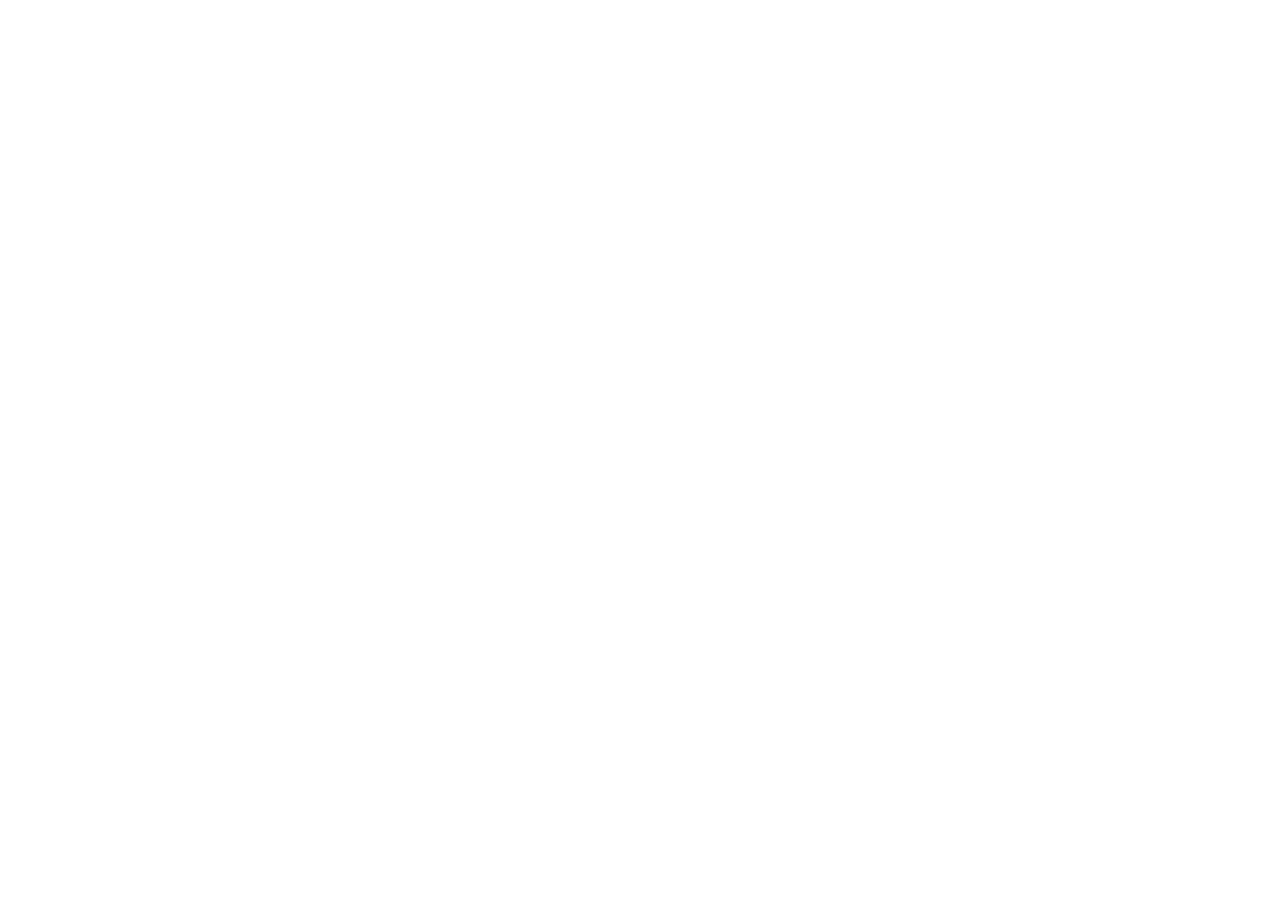
==== index.html @ 1a2de92a "Initial commit" ====
<!DOCTYPE html>
<html lang="en">
<head>
    <meta charset="UTF-8">
    <meta name="viewport" content="width=device-width, initial-scale=1.0">
    <link rel="stylesheet" href="assets/css/style.css">
    <title>Document</title>
</head>
<body>
    


    <script src="assets/js/script.js"></script>
</body>
</html>
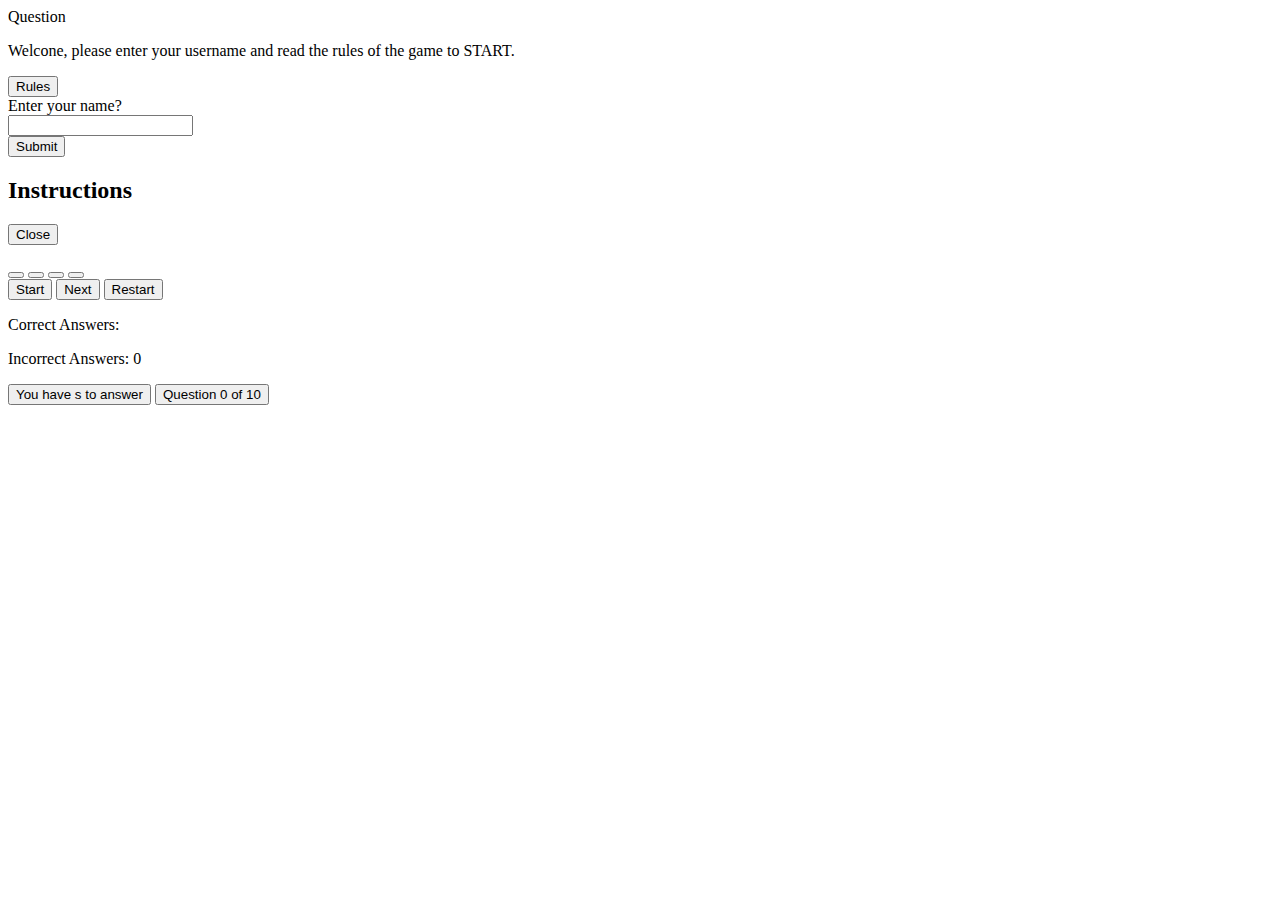
==== commit 452de812: "Initial html framework" ====
--- a/index.html
+++ b/index.html
@@ -1,15 +1,82 @@
 <!DOCTYPE html>
 <html lang="en">
+
 <head>
     <meta charset="UTF-8">
     <meta name="viewport" content="width=device-width, initial-scale=1.0">
+    <meta name="description"
+        content="Afro-Geo is a children's game that teaches geography by guessing the capital citys of various countries. It is a fun and engaging way to learn about the world and its countries.">
+    <meta name="keywords"
+        content="quiz, game, geography, interactive, countries, capitals, city, children, learn, fun, children's game">
     <link rel="stylesheet" href="assets/css/style.css">
     <title>Document</title>
 </head>
+
 <body>
-    
+    <!--Game Area-->
+    <div>
+
+        <!--Question Area-->
+        <div>
+            <div>Question</div>
+
+        </div>
+
+        <!-- rules and submit area -->
+        <div>
+            <p> Welcone, please enter your username and read the rules of the game to START.</p>
+            <button>Rules</button>
+            <form>
+                <label>Enter your name?</label><br>
+                <input><br>
+                <button>Submit</button>
+            </form>
 
 
+            <!-- rules -->
+            <div>
+                <h2>Instructions</h2>
+                <p>
+
+                </p>
+
+                <button>Close</button>
+            </div>
+
+        </div>
+
+        <!--Answer Area-->
+        <div>
+            <p></p>
+            <button></button>
+            <button></button>
+            <button></button>
+            <button></button>
+        </div>
+
+        <!--Input Area-->
+        <div>
+            <button>Start</button>
+            <button>Next</button>
+            <button>Restart</button>
+        </div>
+
+        <!--Score-->
+        <div>
+            <p>Correct Answers: </p>
+            <p>Incorrect Answers: <span>0</span></p>
+            <button>You have <span></span>s to answer </button>
+            <button>Question <span>0</span> of 10</button>
+
+
+        </div>
+
+
+    </div>
+
+
+    <!--links to javascript-->
     <script src="assets/js/script.js"></script>
 </body>
+
 </html>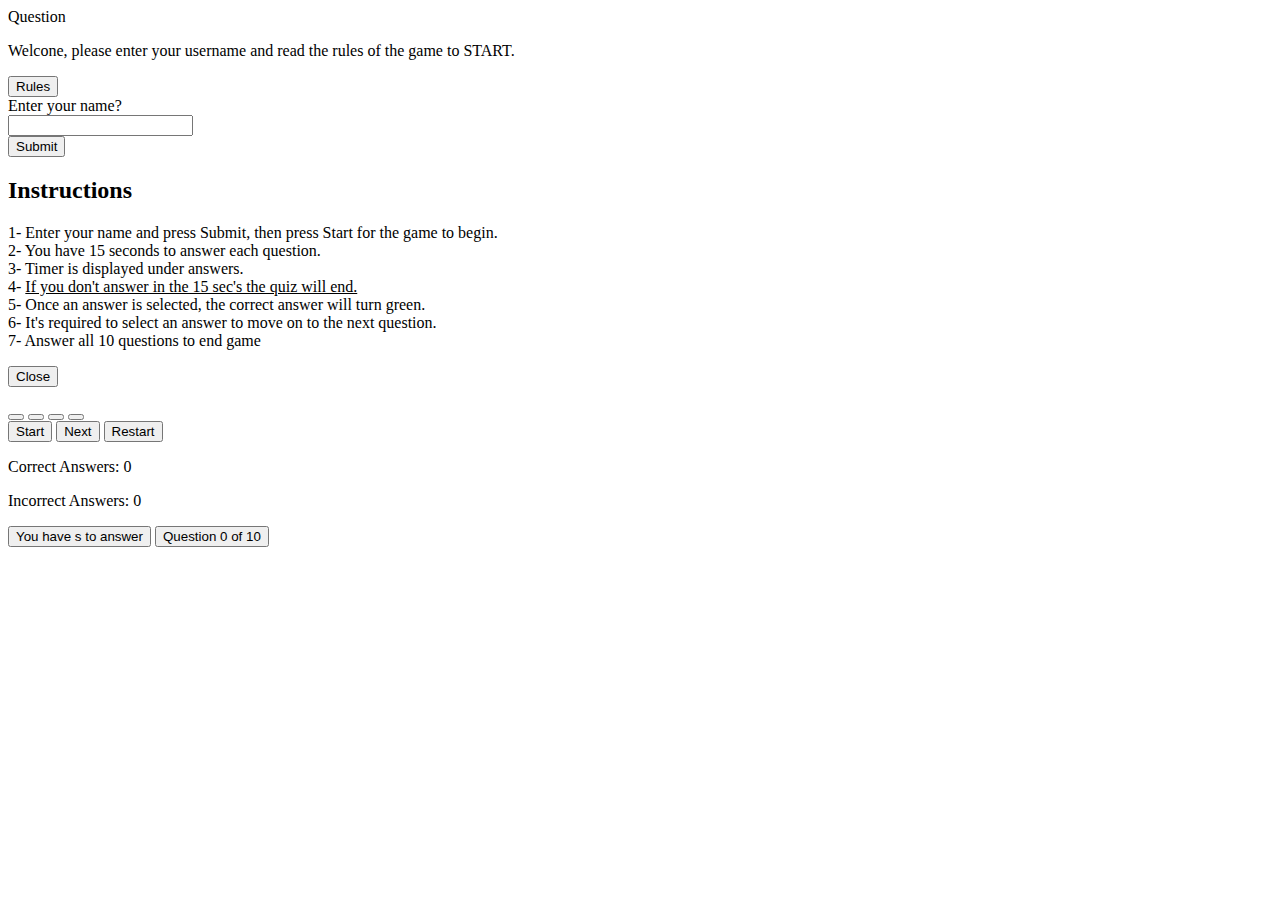
==== commit 1d72eb6a: "Added class, id and rules to the initial frame" ====
--- a/index.html
+++ b/index.html
@@ -13,69 +13,75 @@
 </head>
 
 <body>
-    <!--Game Area-->
-    <div>
+   <!--Game Area-->
+   <div class="quiz-section">
 
-        <!--Question Area-->
-        <div>
-            <div>Question</div>
+    <!--Question Area-->
+    <div id="questions-cont">
+        <div id="questions-area">Question</div>
 
+    </div>
+
+    <!-- rules and submit area -->
+    <div class="quiz-section btn-flex">
+        <p id="info"> Welcone, please enter your username and read the rules of the game to START.</p>
+
+        <!-- <button id="quiz-rules" class="btn">Rules</button> -->
+        <button id="quiz-rules" class="btn">Rules</button>
+
+        <form id="form">
+            <label id="myLabel">Enter your name?</label><br>
+            <input type="text" id="myName" name="fname"><br>
+            <button type="button" id="submit" class="btn">Submit</button>
+        </form>
+
+        <!-- rules -->
+        <div id="rules-guide" class="hide">
+            <h2>Instructions</h2>
+            <p>
+                1- Enter your name and press Submit, then press Start for the game to begin. <br>
+                2- You have 15 seconds to answer each question.<br>
+                3- Timer is displayed under answers.<br>
+                4- <u>If you don't answer in the 15 sec's the quiz will end.</u><br>
+                5- Once an answer is selected, the correct answer will turn green.<br>
+                6- It's required to select an answer to move on to the next question. <br>
+                7- Answer all 10 questions to end game<br>
+            </p>
+
+            <button id="close-btn" class="btn">Close</button>
         </div>
+        <p id="finish-text-score" class="hide"></p>
+    </div>
+    
+    <!--Answer Area-->
+    <div class="answer-choice btn">
+        <p id="rule-text-score" class="hide"></p>
+        <button class="btn hide"></button>
+        <button class="btn hide"></button>
+        <button class="btn hide"></button>
+        <button class="btn hide"></button>
+    </div>
 
-        <!-- rules and submit area -->
-        <div>
-            <p> Welcone, please enter your username and read the rules of the game to START.</p>
-            <button>Rules</button>
-            <form>
-                <label>Enter your name?</label><br>
-                <input><br>
-                <button>Submit</button>
-            </form>
+    <!--Input Area-->
+    <div class="navigation">
+        <button id="start-btn" class="s-btn hide">Start</button>
+        <button id="next-btn" class="next-btn hide">Next</button>
+        <button id="restart-btn" class="restart-btn btn hide">Restart</button>
+    </div>
 
-
-            <!-- rules -->
-            <div>
-                <h2>Instructions</h2>
-                <p>
-
-                </p>
-
-                <button>Close</button>
-            </div>
-
-        </div>
-
-        <!--Answer Area-->
-        <div>
-            <p></p>
-            <button></button>
-            <button></button>
-            <button></button>
-            <button></button>
-        </div>
-
-        <!--Input Area-->
-        <div>
-            <button>Start</button>
-            <button>Next</button>
-            <button>Restart</button>
-        </div>
-
-        <!--Score-->
-        <div>
-            <p>Correct Answers: </p>
-            <p>Incorrect Answers: <span>0</span></p>
-            <button>You have <span></span>s to answer </button>
-            <button>Question <span>0</span> of 10</button>
-
-
-        </div>
+    <!--Score-->
+    <div class="score-area">
+        <p class="scores-btn hide" id="scores-btn">Correct Answers: <span id="correct">0</span></p>
+        <p class="scoresin-btn hide" id="scoresin-btn">Incorrect Answers: <span id="incorrect">0</span></p>
+        <button id="timer-btn" class="timer-btn hide">You have <span id="timer"></span>s to answer </button>
+        <button id="clicks-btn" class="clicks-btn hide">Question <span id="clicks">0</span> of 10</button>
 
 
     </div>
 
 
-    <!--links to javascript-->
+</div>
+<!--links to javascript-->
     <script src="assets/js/script.js"></script>
 </body>
 
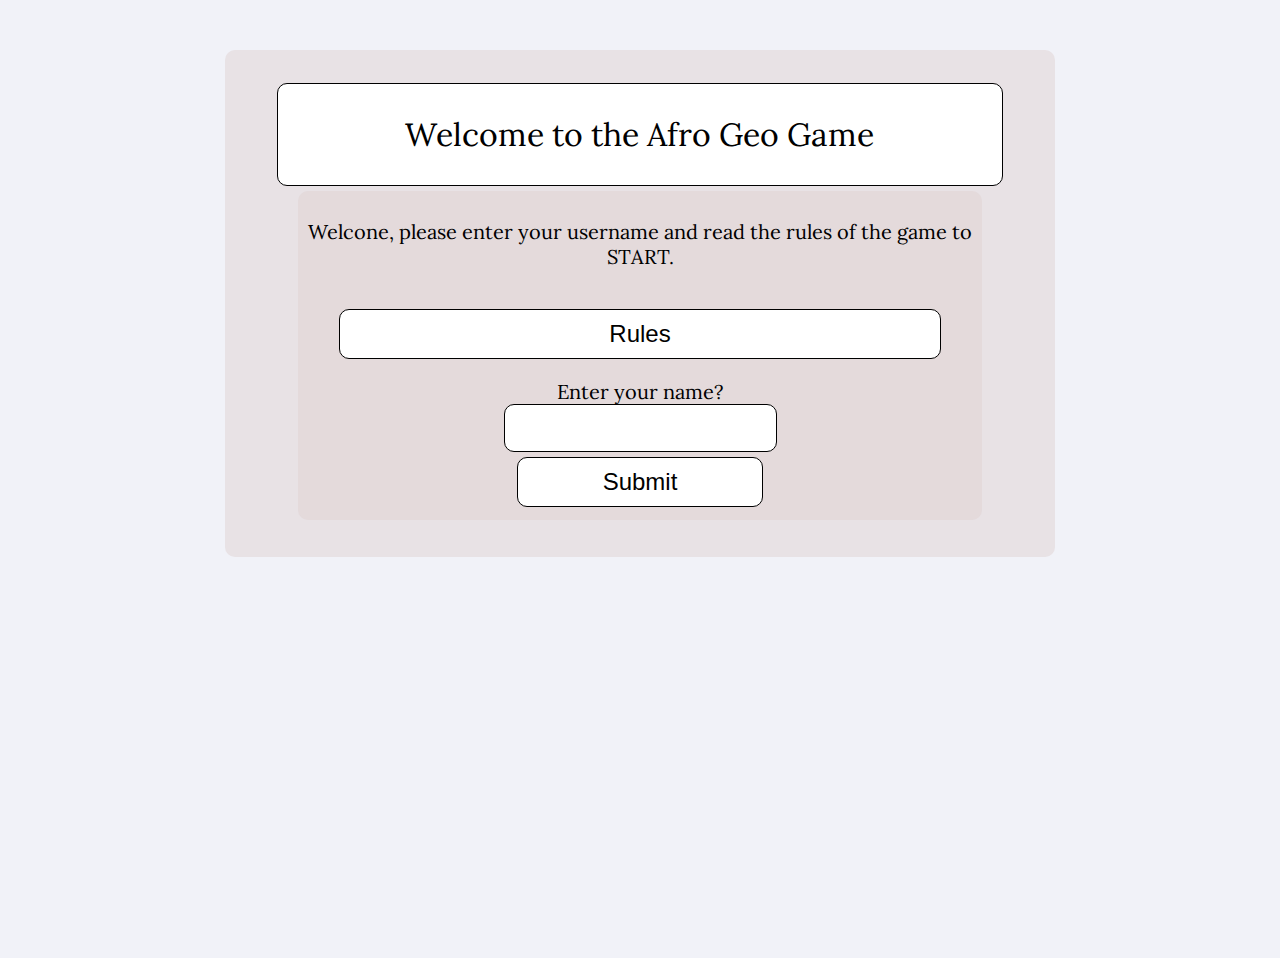
==== commit 4c8f87ef: "Display questions" ====
--- a/index.html
+++ b/index.html
@@ -9,7 +9,14 @@
     <meta name="keywords"
         content="quiz, game, geography, interactive, countries, capitals, city, children, learn, fun, children's game">
     <link rel="stylesheet" href="assets/css/style.css">
-    <title>Document</title>
+    <title>Afro Geo</title>
+
+    <!--Favicon-->
+    <link rel="apple-touch-icon" sizes="180x180" href="assets/favicon/apple-touch-icon.png">
+    <link rel="icon" type="image/png" sizes="32x32" href="assets/favicon/favicon-32x32.png">
+    <link rel="icon" type="image/png" sizes="16x16" href="assets/favicon/favicon-16x16.png">
+
+
 </head>
 
 <body>
@@ -52,7 +59,7 @@
         </div>
         <p id="finish-text-score" class="hide"></p>
     </div>
-    
+
     <!--Answer Area-->
     <div class="answer-choice btn">
         <p id="rule-text-score" class="hide"></p>
@@ -83,6 +90,7 @@
 </div>
 <!--links to javascript-->
     <script src="assets/js/script.js"></script>
+    <script src="assets/js/questions.js"></script>
 </body>
 
 </html>--- a/assets/css/style.css
+++ b/assets/css/style.css
@@ -0,0 +1,437 @@
+@import url('https://fonts.googleapis.com/css2?family=Lora:ital,wght@1,500&display=swap');
+
+body {
+    font-family: "Lora", sans-serif;
+    background-color: #f1f2f8;
+    text-align: center;
+    background-image: url("assets/images/cover.jpg");
+    background-size: cover;
+    background-repeat: no-repeat;
+    margin-top: 50px;
+    max-width: 2000px;
+    min-height: 100vh;
+    }
+
+/*heading*/
+
+.heading {
+    font-size: 2.5em;
+    background-color: rgba(228, 205, 205, 0.5);
+    box-sizing: border-box;
+    width: 85%;
+    max-width: 830px;
+    margin-left: auto;
+    margin-right: auto;
+    padding: 1%;
+    border-radius: 10px;
+}
+
+/*main game area*/
+
+.quiz-section {
+    background-color: rgba(223, 209, 209, 0.5);
+    box-sizing: border-box;
+    width: 85%;
+    max-width: 830px;
+    margin-left: auto;
+    margin-right: auto;
+    padding: 1%;
+    border-radius: 10px;
+}
+
+#questions-cont {
+    width: 90%;
+    font-size: 2rem;
+    margin: auto;
+    margin-top: 20px;
+    padding: 30px 0;
+    background-color: white;
+    border-radius: 10px;
+    border: 1px solid black;
+}
+
+/*rules display area*/
+#rules-guide {
+    text-align: left;
+    font-size: 18px;
+    padding: 15px;
+    color: #000000;
+    border: 1px solid black;
+    border-radius: 5px;
+    background: white;
+}
+
+#rule-text-score {
+    text-align: left;
+    font-size: 18px;
+    padding: 15px;
+    color: #000000;
+    border: 1px solid black;
+    border-radius: 5px;
+    background: #ff3535;
+    font-weight: bold;
+}
+
+#finish-text-score {
+    text-align: left;
+    font-size: 18px;
+    padding: 15px;
+    color: #000000;
+    border: 1px solid black;
+    border-radius: 5px;
+    background: #ffffff;
+    font-weight: bold;
+}
+
+/*submit text*/
+
+#info,
+#myLabel {
+    font-size: 20px;
+}
+
+#myName {
+    padding: 12px;
+    text-align: center;
+    border: 1px solid black;
+    border-radius: 10px;
+    font-size: 1.2rem;
+}
+
+#info {
+    font-size: 20px;
+}
+
+
+/*scoring area*/
+
+#correct {
+    color: green;
+    font-weight: bold;
+}
+
+#incorrect {
+    color: red;
+    font-weight: bold;
+}
+
+.score-area {
+    margin: 0 auto;
+    width: 60%;
+    font-size: 1.2rem;
+}
+
+
+.scoresin-btn {
+    display: inline-block;
+    padding: 20px;
+    width: 40%;
+    border-radius: 5px;
+    border: 1px solid black;
+    padding: 1px;
+    background-color: white;
+    font-size: 1.2rem;
+}
+
+.scores-btn {
+    display: inline-block;
+    padding: 20px;
+    width: 40%;
+    border-radius: 5px;
+    border: 1px solid black;
+    padding: 1px;
+    background-color: white;
+    font-size: 1.2rem;
+}
+
+.finalscoresin-btn {
+    display: inline-block;
+    padding: 20px;
+    width: 40%;
+    border-radius: 5px;
+    border: 1px solid black;
+    padding: 1px;
+    background-color: white;
+    font-size: 1.2rem;
+}
+
+.scoresover {
+    display: inline-block;
+    padding: 20px;
+    width: 60%;
+    border-radius: 5px;
+    border: 1px solid #000000;
+    padding: 1px;
+    background-color: white;
+}
+
+.timer-btn {
+    display: inline-block;
+    padding: 1px;
+    width: 65%;
+    border-radius: 5px;
+    border: 1px solid black;
+    background-color: white;
+    font-size: 1.2rem;
+}
+
+.clicks-btn {
+    display: inline-block;
+    padding: 1px;
+    width: 65%;
+    border-radius: 5px;
+    border: 1px solid black;
+    background-color: white;
+    font-size: 1.2rem;
+}
+
+#timer {
+    color: red;
+    font-size: 1.2rem;
+}
+
+#clicks {
+    color: red;
+    font-size: 1.2rem;
+}
+
+#time {
+    color: red;
+    font-size: 1.2rem;
+}
+
+/*answer section*/
+
+.answer-choice {
+    display: flex;
+    flex-direction: column;
+    align-items: center;
+    padding: 10px;
+}
+
+.btn-flex {
+    display: flex;
+    justify-content: center;
+    align-items: center;
+    gap: 15px;
+    margin: 5px auto;
+    flex-direction: column;
+}
+
+button {
+    margin: 5px;
+    width: 90%;
+    border-radius: 10px;
+    border: 1px solid black;
+    padding: 10px;
+    background-color: white;
+    font-size: 1.5rem;
+}
+
+
+button:hover {
+    background-color: #dadfd8;
+}
+
+.navigationrestart:hover {
+    background-color: #dadfd8;
+}
+
+.btn.correct {
+    background-color: green;
+}
+
+.btn.wrong {
+    background-color: red;
+
+}
+
+.hide {
+    display: none;
+}
+
+
+/*navigation buttons*/
+
+#start-btn,
+#next-btn {
+    width: 30%;
+    margin: 10px 0;
+}
+
+.navigationrestart {
+    margin: auto;
+    width: 10%;
+    border-radius: 10px;
+    border: 1px solid black;
+    padding: 6px;
+    background-color: white;
+    font-size: 1.5rem;
+}
+
+@keyframes glowing {
+    0% {
+        background-color: #98BAE7;
+        box-shadow: 0 0 5px #98BAE7;
+    }
+
+    50% {
+        background-color: #dadfd8;
+    }
+
+    100% {
+        background-color: #98BAE7;
+        box-shadow: 0 0 5px #98BAE7;
+    }
+}
+
+#quiz-rules {
+    animation: glowing 1300ms infinite;
+}
+
+
+/*404 error page*/
+
+.whoops {
+    width: 85%;
+    max-width: 830px;
+    font-size: xx-large;
+    width: 90%;
+    font-size: 2rem;
+    margin: auto;
+    margin-top: 20px;
+    padding: 30px 0;
+    background-color: white;
+    border-radius: 10px;
+    border: 1px solid black;
+
+}
+
+
+/*media queries*/
+
+@media screen and (min-width: 1900px) {
+
+    body {
+        align-items: center;
+    }
+
+
+}
+
+
+@media screen and (max-width: 768px) {
+    body {
+        margin-left: auto;
+    }
+
+    .quiz-section {
+        width: 85%;
+
+    }
+
+    #questions-area {
+        font-size: 1.6rem;
+    }
+
+    #questions-cont {
+        font-size: 1.9rem;
+    }
+
+    #restartplay-btn {
+        width: 18%;
+
+    }
+
+    .btn-flex {
+        height: 10%;
+    }
+
+    .info {
+        display: none;
+    }
+
+    button {
+        font-size: 1rem;
+    }
+
+    .scoresin-btn {
+        font-size: 0.9rem;
+    }
+
+    .scores-btn {
+        font-size: 1rem;
+    }
+
+    .navigationrestart {
+        width: 15%;
+        font-size: 1.8rem;
+    }
+
+}
+
+@media screen and (max-width: 320px) {
+
+    body {
+        margin: 8px;
+    }
+
+    #rules-guide {
+        font-size: 11px;
+        padding: 10px;
+    }
+
+    #questions-area {
+        width: 80%;
+        font-size: 0.9rem;
+
+    }
+
+    .btn {
+        font-size: 0.8rem;
+    }
+
+    .scores {
+        padding: 0;
+    }
+
+    #myName {
+        font-size: 0.8rem;
+    }
+
+    #info {
+        font-size: 0.7rem;
+        padding: 0;
+
+    }
+
+    button {
+        font-size: 1rem;
+    }
+
+    .navigation {
+        padding: 0px;
+        margin: -10px;
+    }
+
+    .score-area {
+        font-size: 1px;
+    }
+
+    .clicks-btn,
+    .timer-btn,
+    .scores-btn,
+    .scoresin-btn {
+        font-size: 0.8rem;
+    }
+
+    #clicks,
+    #timer {
+        font-size: 0.8rem;
+    }
+
+    .navigationrestart {
+        width: 34%;
+        font-size: 1.2rem;
+    }
+}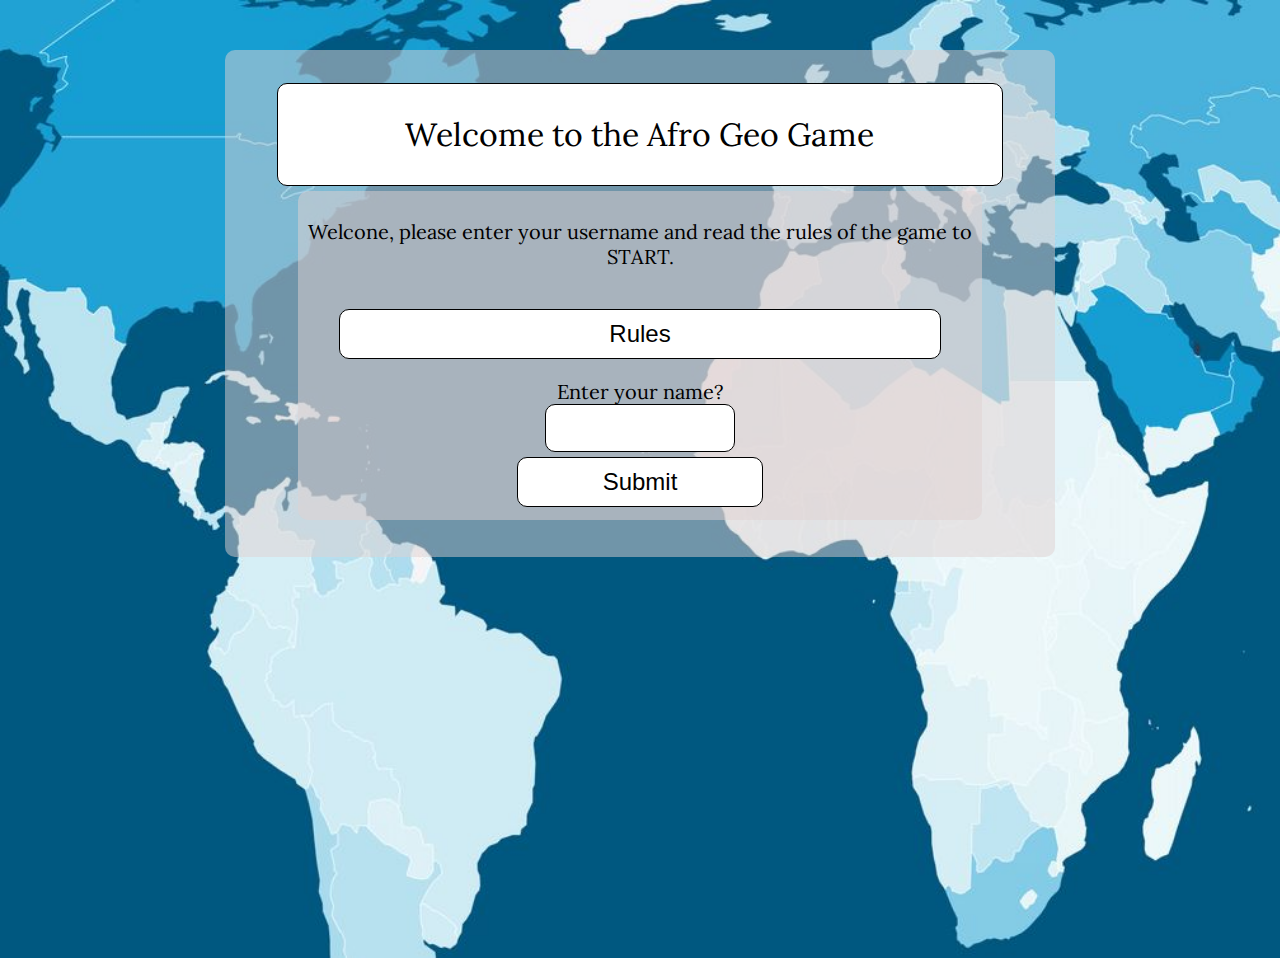
==== commit 930f56b3: "Fixing errors" ====
--- a/index.html
+++ b/index.html
@@ -18,6 +18,7 @@
 
 
 </head>
+
 
 <body>
    <!--Game Area-->
@@ -79,7 +80,7 @@
     <!--Score-->
     <div class="score-area">
         <p class="scores-btn hide" id="scores-btn">Correct Answers: <span id="correct">0</span></p>
-        <p class="scoresin-btn hide" id="scoresin-btn">Incorrect Answers: <span id="incorrect">0</span></p>
+        <p class="scores-btn hide" id="scoresin-btn">Incorrect Answers: <span id="incorrect">0</span></p>
         <button id="timer-btn" class="timer-btn hide">You have <span id="timer"></span>s to answer </button>
         <button id="clicks-btn" class="clicks-btn hide">Question <span id="clicks">0</span> of 10</button>
 
--- a/assets/css/style.css
+++ b/assets/css/style.css
@@ -4,13 +4,13 @@
     font-family: "Lora", sans-serif;
     background-color: #f1f2f8;
     text-align: center;
-    background-image: url("assets/images/cover.jpg");
+    background-image: url("../images/cover.jpg");
     background-size: cover;
     background-repeat: no-repeat;
     margin-top: 50px;
     max-width: 2000px;
     min-height: 100vh;
-    }
+}
 
 /*heading*/
 
@@ -96,6 +96,7 @@
     border: 1px solid black;
     border-radius: 10px;
     font-size: 1.2rem;
+    width: 60%;
 }
 
 #info {
@@ -117,31 +118,21 @@
 
 .score-area {
     margin: 0 auto;
-    width: 60%;
-    font-size: 1.2rem;
-}
-
-
-.scoresin-btn {
-    display: inline-block;
-    padding: 20px;
-    width: 40%;
-    border-radius: 5px;
-    border: 1px solid black;
-    padding: 1px;
-    background-color: white;
-    font-size: 1.2rem;
+    /*width: 60%;*/
+    font-size: 1.2rem;
+    display: flex;
+    flex-wrap: wrap;
+    justify-content: space-evenly;
 }
 
 .scores-btn {
     display: inline-block;
-    padding: 20px;
-    width: 40%;
-    border-radius: 5px;
-    border: 1px solid black;
+    width: 65%;
+    border-radius: 5px;
+    border: 1px solid black;
+    background-color: white;
     padding: 1px;
-    background-color: white;
-    font-size: 1.2rem;
+    margin: 5px;
 }
 
 .finalscoresin-btn {
@@ -228,7 +219,6 @@
     font-size: 1.5rem;
 }
 
-
 button:hover {
     background-color: #dadfd8;
 }
@@ -255,13 +245,13 @@
 
 #start-btn,
 #next-btn {
-    width: 30%;
+    width: 60%;
     margin: 10px 0;
 }
 
 .navigationrestart {
     margin: auto;
-    width: 10%;
+    width: 65%;
     border-radius: 10px;
     border: 1px solid black;
     padding: 6px;
@@ -325,6 +315,11 @@
         margin-left: auto;
     }
 
+    .heading {
+        width: 65%;
+        font-size: 1.2rem;
+    }
+
     .quiz-section {
         width: 85%;
 
@@ -355,16 +350,12 @@
         font-size: 1rem;
     }
 
-    .scoresin-btn {
-        font-size: 0.9rem;
-    }
-
     .scores-btn {
         font-size: 1rem;
     }
 
     .navigationrestart {
-        width: 15%;
+        width: 65%;
         font-size: 1.8rem;
     }
 
@@ -374,6 +365,11 @@
 
     body {
         margin: 8px;
+    }
+
+    .heading {
+        width: 65%;
+        font-size: 1.2rem;
     }
 
     #rules-guide {
@@ -420,8 +416,7 @@
 
     .clicks-btn,
     .timer-btn,
-    .scores-btn,
-    .scoresin-btn {
+    .scores-btn {
         font-size: 0.8rem;
     }
 
@@ -431,7 +426,7 @@
     }
 
     .navigationrestart {
-        width: 34%;
+        width: 60%;
         font-size: 1.2rem;
     }
 }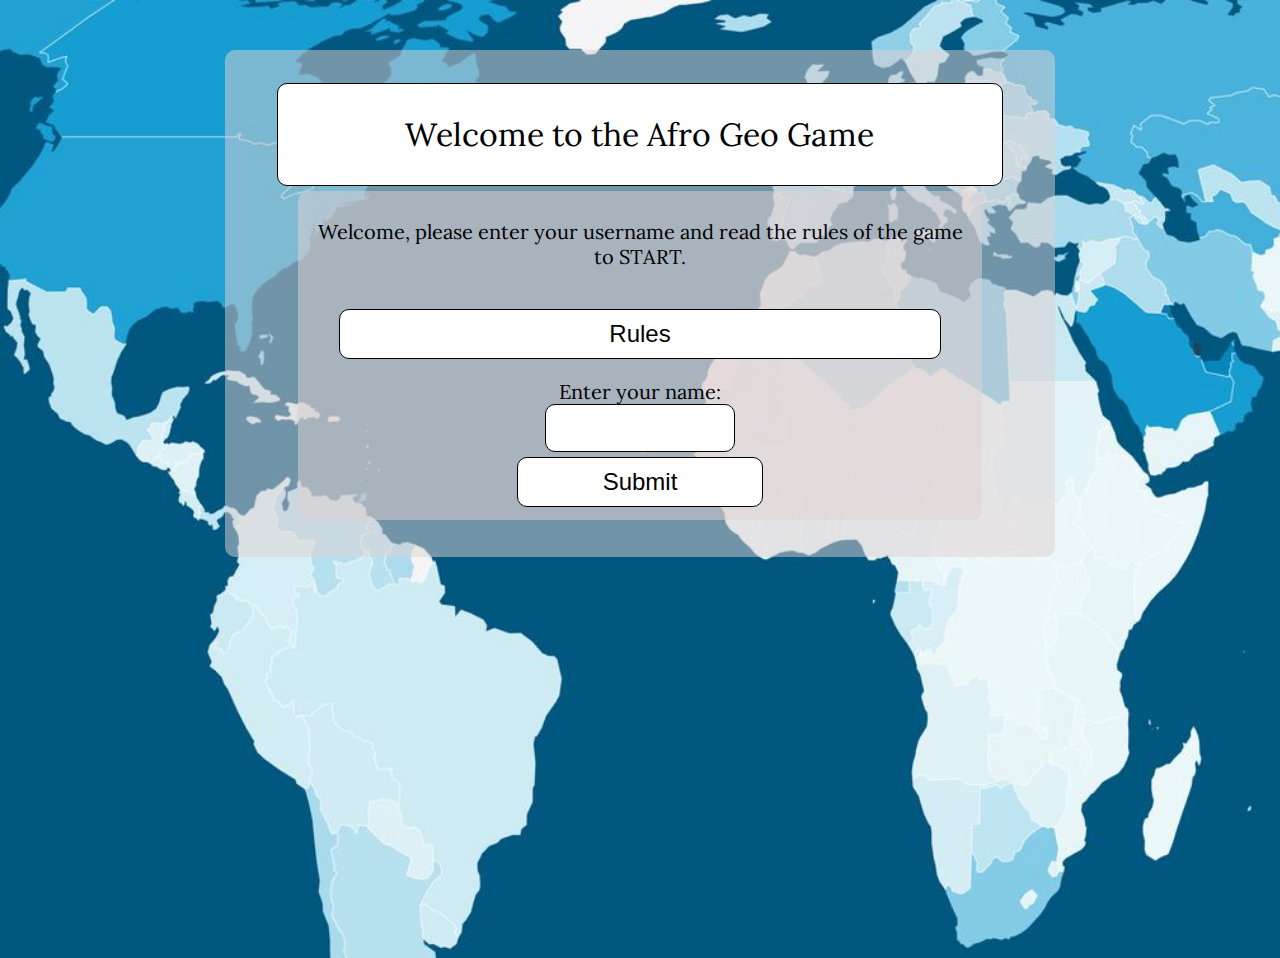
==== commit 243eafbd: "Fixing errors" ====
--- a/index.html
+++ b/index.html
@@ -32,13 +32,13 @@
 
     <!-- rules and submit area -->
     <div class="quiz-section btn-flex">
-        <p id="info"> Welcone, please enter your username and read the rules of the game to START.</p>
+        <p id="info"> Welcome, please enter your username and read the rules of the game to START.</p>
 
         <!-- <button id="quiz-rules" class="btn">Rules</button> -->
         <button id="quiz-rules" class="btn">Rules</button>
 
         <form id="form">
-            <label id="myLabel">Enter your name?</label><br>
+            <label id="myLabel">Enter your name:</label><br>
             <input type="text" id="myName" name="fname"><br>
             <button type="button" id="submit" class="btn">Submit</button>
         </form>
--- a/assets/css/style.css
+++ b/assets/css/style.css
@@ -316,7 +316,7 @@
     }
 
     .heading {
-        width: 65%;
+        width: 90%;
         font-size: 1.2rem;
     }
 
@@ -368,8 +368,8 @@
     }
 
     .heading {
-        width: 65%;
-        font-size: 1.2rem;
+        width: 90%;
+        font-size: 1rem;
     }
 
     #rules-guide {
